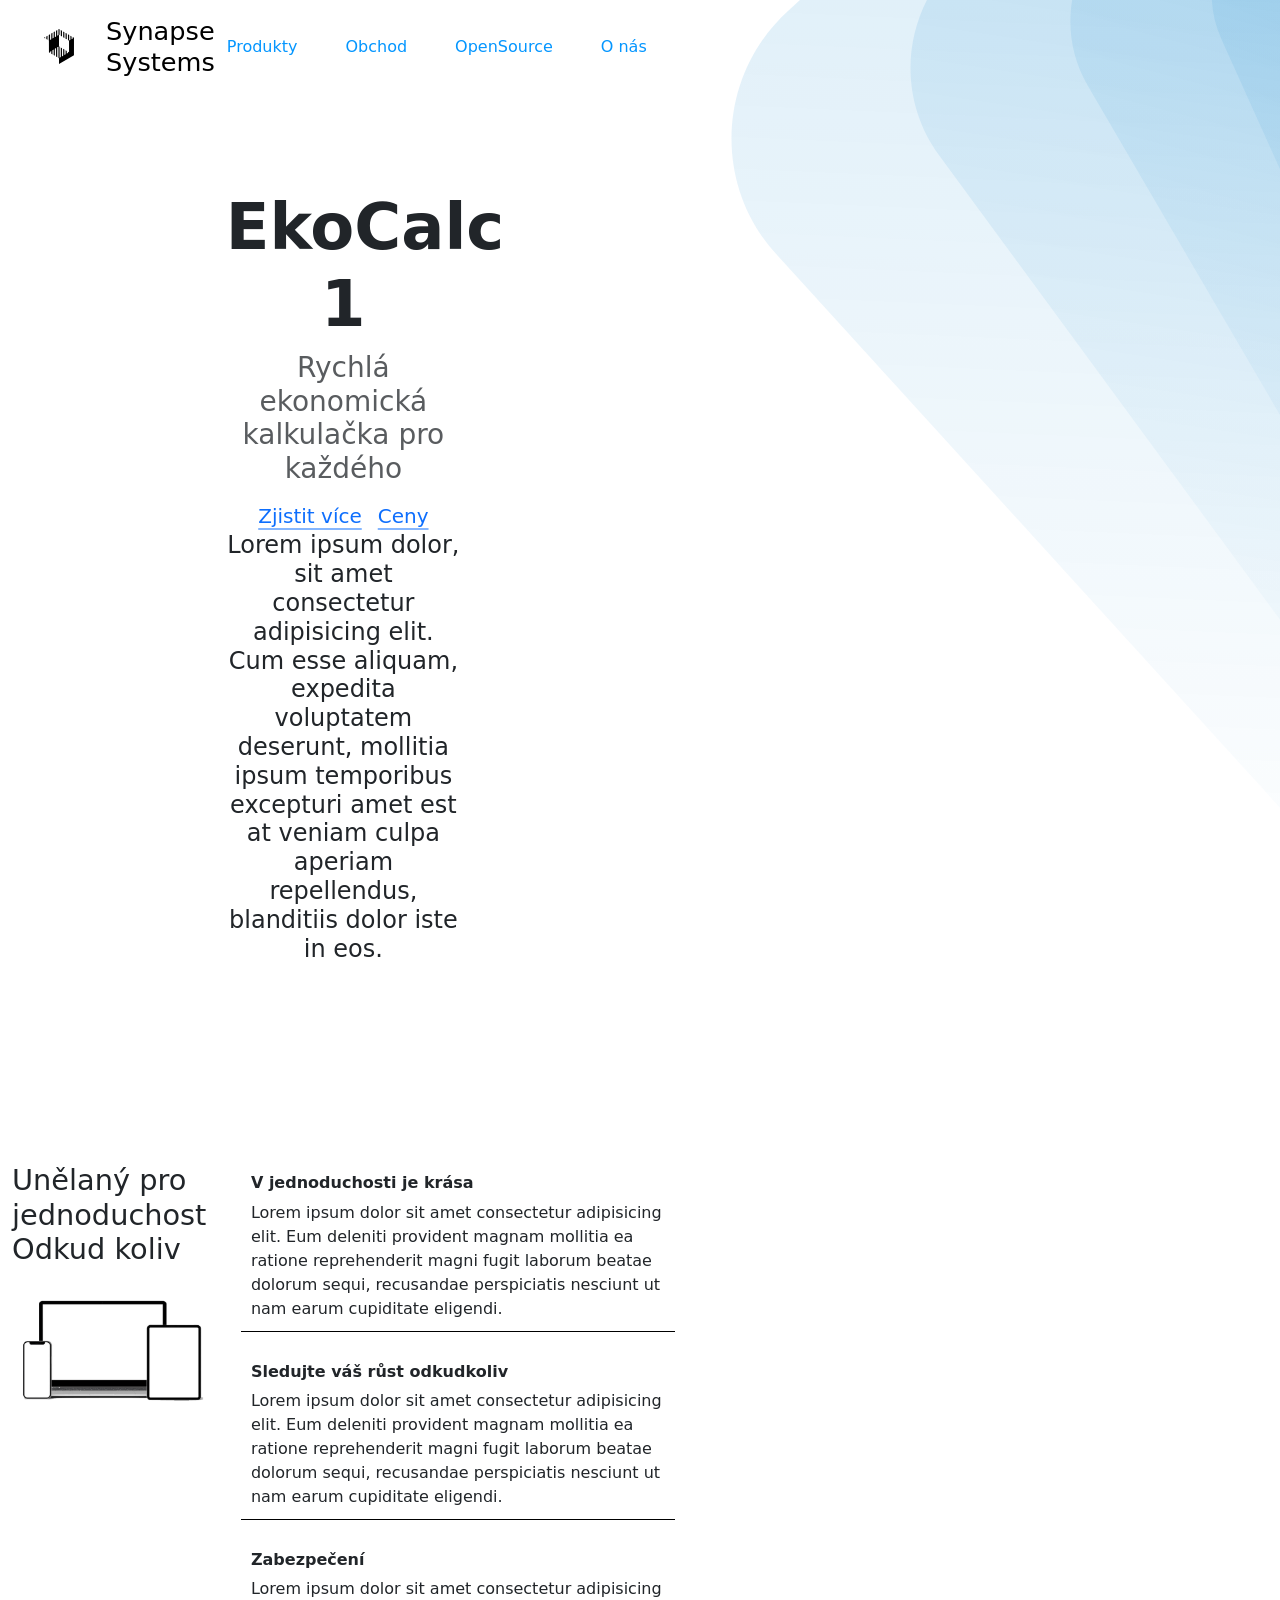
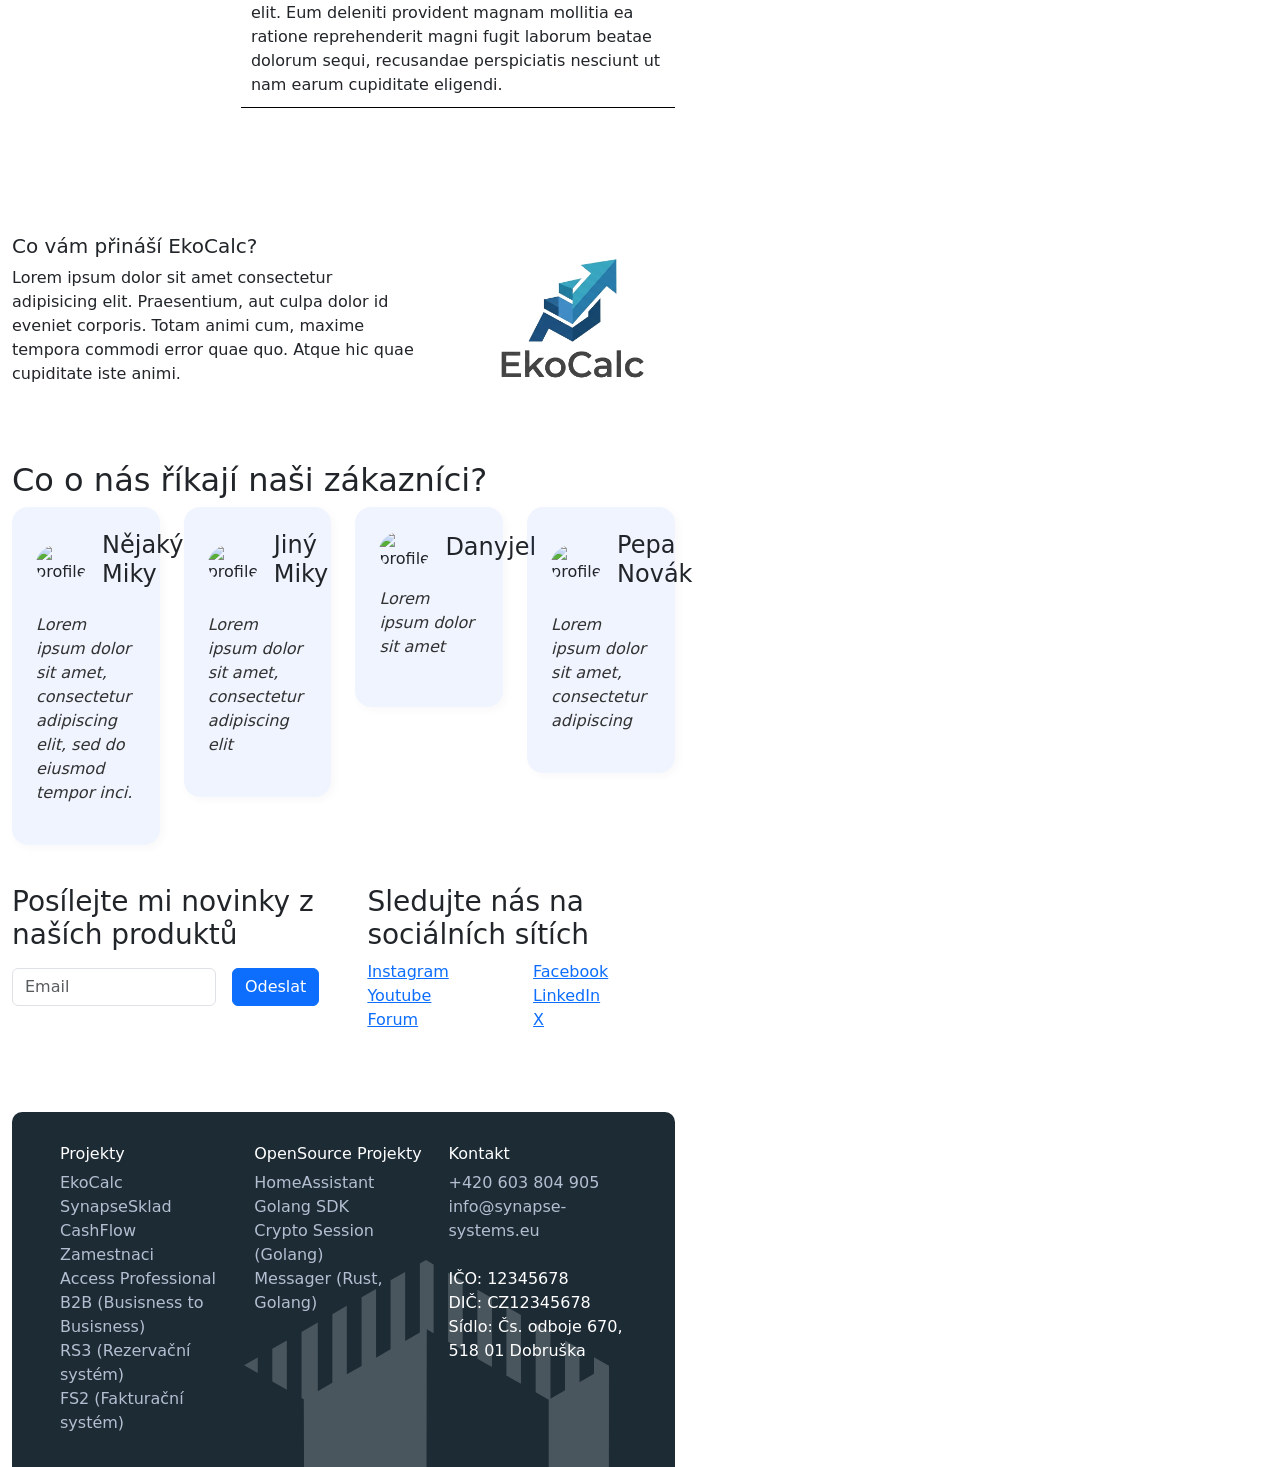
==== ekocalc.html @ 9cc70a97 "background" ====
<!DOCTYPE html>
<html lang="zxx">

<head>
    <meta charset="utf-8">
    <meta name="viewport" content="width=device-width, initial-scale=1">
    <link rel="stylesheet" href="/assets/styles/root.css">
    <link rel="stylesheet" href="/assets/styles/main.css">
    <link rel="stylesheet" href="/assets/styles/product.css">
    <title>Synapse | EkoCalc</title>
    <link href="https://cdn.jsdelivr.net/npm/bootstrap@5.3.8/dist/css/bootstrap.min.css" rel="stylesheet"
        integrity="sha384-sRIl4kxILFvY47J16cr9ZwB07vP4J8+LH7qKQnuqkuIAvNWLzeN8tE5YBujZqJLB" crossorigin="anonymous">
</head>

<body class="d-flex w-100 overflow-x-hidden">

    <div class="container">

        <header class="mb-auto">
            <nav class="justify-content-between gap-0 position-relative">
                <a class="d-flex align-items-center gap-3 text-decoration-none text-black" href="/index.html">
                    <img src="assets/vector/ss.svg" width="30" alt="LOGO" loading="eager" />
                    <h1 class="d-lg-block d-none">Synapse Systems</h1>
                </a>
                <div class="d-flex gap-md-4 links">
                    <div class="dropdown dropdown-mega">
                        <button type="button" class="btn btn-link" data-bs-toggle="dropdown" aria-expanded="false"
                            data-bs-auto-close="outside">
                            Produkty
                        </button>

                        <div class="dropdown-menu">

                            <div class="row row-cols-1 row-cols-md-3 m-0">
                                <div class="col-md-4 col row row-cols-1 p-0 m-0">
                                    <div style="
                                            filter: hue-rotate(310deg);
                                            background-image: url('assets/vector/header.svg');"
                                        class="l-product d-flex justify-content-center col m-0">
                                        <h4 class="h4">Synapse Server</h4>
                                        <i class="bi bi-arrow-right-circle fs-5"></i>
                                    </div>
                                    <div style="
                                            background-image: url('assets/images/bg_header_desktop.webp');"
                                        class="l-product bg-black d-flex justify-content-center col m-0">
                                        <h4 class="h4 text-white">Synapse PRO Server</h4>
                                        <i class="bi bi-arrow-right-circle fs-5 text-white"></i>
                                    </div>
                                </div>

                                <div class="col-md-8 col row-cols-1 row-cols-sm-3 gy-sm-0 gy-4 p-4 me-auto ms-auto row">
                                    <div>
                                        <h5 class="h5">Software</h5>
                                        <ul class="list-group list-group-numbered prod-list">
                                            <li><a href="ekocalc.html">EkoCalc</a></li>
                                            <li>SynapseSklad</li>
                                            <li>CashFlow</li>
                                            <li>Zamestnaci</li>
                                            <li>Access Professional</li>
                                            <li>B2B (Busisness to Busisness)</li>
                                            <li>RS3 (Rezervační systém)</li>
                                            <li>FS2 (Fakturační systém)</li>
                                            <li>HomeAssistant Golang SDK</li>
                                        </ul>
                                    </div>
                                    <div>
                                        <h5 class="h5">Hardware</h5>
                                        <ul class="list-group list-group-numbered prod-list">
                                            <li>Synapse Point Pro</li>
                                            <li>Synapse Point 1</li>
                                            <li>Synapse Point Lite</li>
                                            <li>Synapse NFC Reader</li>
                                            <li>Synapse QR Reader</li>
                                        </ul>
                                    </div>
                                    <div>
                                        <h5 class="h5">Předplatné</h5>
                                        <ul class="list-group list-group-numbered prod-list">
                                            <li>Synapse Full Package</li>
                                            <li>Synapse Money Package</li>
                                            <li>Synapse Small Business Package</li>
                                            <li>Synapse Hotel Package</li>
                                        </ul>
                                    </div>
                                </div>
                            </div>

                        </div>
                    </div>
                    <div class="dropdown">
                        <button type="button" class="btn btn-link" data-bs-toggle="dropdown" aria-expanded="false"
                            data-bs-auto-close="outside">Obchod</button>
                    </div>
                    <div class="dropdown">
                        <button type="button" class="btn btn-link" data-bs-toggle="dropdown" aria-expanded="false"
                            data-bs-auto-close="outside">OpenSource</button>
                    </div>
                    <div class="dropdown">
                        <button type="button" class="btn btn-link" data-bs-toggle="dropdown" aria-expanded="false"
                            data-bs-auto-close="outside">O&nbsp;nás</button>
                    </div>
                </div>
            </nav>
        </header>

        <main>
            <div class="position-relative overflow-hidden text-center">
                <div class="col-md-6 p-lg-5 mx-auto my-5">
                    <h1 class="display-3 fw-bold">EkoCalc 1</h1>
                    <h3 class="fw-normal text-muted mb-3">
                        Rychlá ekonomická kalkulačka pro každého
                    </h3>
                    <div class="d-flex gap-3 justify-content-center lead fw-normal">
                        <a class="icon-link" href="#">
                            Zjistit více
                        </a>
                        <a class="icon-link" href="#">
                            Ceny
                        </a>
                    </div>
                    <div>
                        <h4>
                            Lorem ipsum dolor, sit amet consectetur adipisicing elit. Cum esse aliquam, expedita
                            voluptatem
                            deserunt, mollitia ipsum temporibus excepturi amet est at veniam culpa aperiam repellendus,
                            blanditiis dolor iste in eos.
                        </h4>
                    </div>
                </div>
                <div class="product-device shadow-sm d-none d-md-block"></div>
                <div class="product-device product-device-2 shadow-sm d-none d-md-block"></div>
            </div>
            <div class=" img_1">
                <img src="/assets/images/illustration-gallery-icon_53876-27002.avif" alt="" width="1000" loading="lazy">
            </div>
            <div class="img_2">
                <img src="/assets/images/illustration-gallery-icon_53876-27002.avif" alt="" loading="lazy">
            </div>
        </main>

        <section class="py-5">
            <div class="row">
                <div class="col-md-4 col">
                    <h2 style="font-size: 1.8rem; font-weight: 00;">
                        Unělaný pro jednoduchost<br>
                        <span class="color-muted fw-normal">Odkud koliv</span>
                    </h2>
                    <div class="device-img">
                        <img src="/assets/images/mockup.png" alt="" class="w-100">
                    </div>
                </div>
                <div class="col-md-8 col">
                    <div class="value-item">
                        <h6 class="fw-semibold">V jednoduchosti je krása</h6>
                        <p class="color-muted mb-0">Lorem ipsum dolor sit amet consectetur adipisicing elit. Eum
                            deleniti provident magnam mollitia ea ratione reprehenderit magni fugit laborum
                            beatae
                            dolorum sequi, recusandae perspiciatis nesciunt ut nam earum cupiditate eligendi.
                        </p>
                    </div>
                    <div class="value-item">
                        <h6 class="fw-semibold">Sledujte váš růst odkudkoliv</h6>
                        <p class="color-muted mb-0">Lorem ipsum dolor sit amet consectetur adipisicing elit. Eum
                            deleniti provident magnam mollitia ea ratione reprehenderit magni fugit laborum
                            beatae
                            dolorum sequi, recusandae perspiciatis nesciunt ut nam earum cupiditate eligendi.
                        </p>
                    </div>
                    <div class="value-item">
                        <h6 class="fw-semibold">Zabezpečení</h6>
                        <p class="color-muted mb-0">Lorem ipsum dolor sit amet consectetur adipisicing elit. Eum
                            deleniti provident magnam mollitia ea ratione reprehenderit magni fugit laborum
                            beatae
                            dolorum sequi, recusandae perspiciatis nesciunt ut nam earum cupiditate eligendi.
                        </p>
                    </div>
                </div>
            </div>
        </section>

        <section class="why-calc col-md-2 w-100">
            <div class="benefits row gap-4">
                <div class="d-flex flex-column col justify-content-center">
                    <h5>Co vám přináší EkoCalc?</h5>
                    <p>Lorem ipsum dolor sit amet consectetur adipisicing elit. Praesentium, aut culpa dolor id eveniet
                        corporis. Totam animi cum, maxime tempora commodi error quae quo. Atque hic quae cupiditate iste
                        animi.</p>

                </div>
                <div class="col-4">
                    <img src="assets/images/IMG_6493.png" class="w-100">
                </div>
            </div>
        </section>

        <section>

            <h2>Co o nás říkají naši zákazníci?</h2>

            <div class="row row-cols-1 row-cols-sm-2 row-cols-lg-4 gy-3">
                <div class="col">
                    <div class="recenze">
                        <div class="d-flex gap-3 align-items-center pb-3">
                            <img src="https://plus.college.indiana.edu/images/profiles/profiles-768x768/assistant.jpg"
                                class="recenze-profile" alt="profile" loading="lazy" />
                            <h4>Nějaký Miky</h4>
                        </div>
                        <p>Lorem ipsum dolor sit amet, consectetur adipiscing elit, sed do eiusmod tempor inci.</p>
                    </div>
                </div>
                <div class="col">
                    <div class="recenze">
                        <div class="d-flex gap-3 align-items-center pb-3">
                            <img src="https://www.jetbrains.com/idea/img/testimonial-photos/Josh_Long.jpg"
                                class="recenze-profile" alt="profile" loading="lazy" />
                            <h4>Jiný Miky</h4>
                        </div>
                        <p>Lorem ipsum dolor sit amet, consectetur adipiscing elit</p>
                    </div>
                </div>
                <div class="col">
                    <div class="recenze">
                        <div class="d-flex gap-3 align-items-center pb-3">
                            <img src="https://www.jetbrains.com/idea/img/testimonial-photos/Hemant_Gaur.png"
                                class="recenze-profile" alt="profile" loading="lazy" />
                            <h4>Danyjel</h4>
                        </div>
                        <p>Lorem ipsum dolor sit amet</p>
                    </div>
                </div>
                <div class="col">
                    <div class="recenze">
                        <div class="d-flex gap-3 align-items-center pb-3">
                            <img src="https://brianondrako.com/wp-content/uploads/2022/11/Rob-Lawless-web_headshot_template.jpg"
                                class="recenze-profile" alt="profile" loading="lazy" />
                            <h4>Pepa Novák</h4>
                        </div>
                        <p>Lorem ipsum dolor sit amet, consectetur adipiscing</p>
                    </div>
                </div>
            </div>

        </section>

        <section class="row row-cols-1 row-cols-md-2 g-5">

            <div class="col">
                <h3>Posílejte mi novinky z naších produktů</h3>
                <div class="d-flex mt-3">
                    <label for="email" class="form-label"></label>
                    <input type="email" class="form-control me-3" id="email" placeholder="Email">
                    <button type="submit" class="btn btn-primary">Odeslat</button>
                </div>
            </div>
            <div class="col">
                <h3>Sledujte nás na sociálních sítích</h3>
                <div class="row row-cols-2">
                    <a class="socialni-sit">
                        <i class="bi bi-instagram"></i>
                        Instagram
                    </a>
                    <a class="socialni-sit">
                        <i class="bi bi-facebook"></i>
                        Facebook
                    </a>
                    <a class="socialni-sit">
                        <i class="bi bi-youtube"></i>
                        Youtube
                    </a>
                    <a class="socialni-sit">
                        <i class="bi bi-linkedin"></i>
                        LinkedIn
                    </a>
                    <a class="socialni-sit">
                        <i class="bi bi-chat"></i>
                        Forum
                    </a>
                    <a class="socialni-sit">
                        <i class="bi bi-twitter-x"></i>
                        X
                    </a>
                </div>
            </div>

        </section>

        <footer class="px-md-5 flex-column flex-md-row gap-3">

            <div class="odkazy-block">
                <h4>Projekty</h4>
                <a href="/ekocalc.html">EkoCalc</a>
                <a href="/ekocalc.html">SynapseSklad</a>
                <a href="/ekocalc.html">CashFlow</a>
                <a href="/ekocalc.html">Zamestnaci</a>
                <a href="/ekocalc.html">Access Professional</a>
                <a href="/ekocalc.html">B2B (Busisness to Busisness)</a>
                <a href="/ekocalc.html">RS3 (Rezervační systém)</a>
                <a href="/ekocalc.html">FS2 (Fakturační systém)</a>
            </div>
            <div class="odkazy-block">
                <h4>OpenSource Projekty</h4>
                <a href="https://github.com/notonecz/hass-golang-api">HomeAssistant Golang SDK</a>
                <a href="https://github.com/notonecz/hass-golang-api">Crypto Session (Golang)</a>
                <a href="https://github.com/notonecz/hass-golang-api">Messager (Rust, Golang)</a>
            </div>
            <div class="odkazy-block">
                <h4>Kontakt</h4>
                <a href="tel:+420603804905">+420 603 804 905</a>
                <a href="mailto:info@synapse-systems.eu">info@synapse-systems.eu</a>
                <br>
                <span style="font-weight: lighter">
                    IČO: 12345678<br>
                    DIČ: CZ12345678<br>
                    Sídlo: Čs. odboje 670, 518 01 Dobruška
                </span>
            </div>

            <img class="bgmask" src="assets/vector/ss-light.svg" width="30" alt="mask" loading="eager" />

        </footer>
    </div>

    <div class="overflow-hidden header-image-box">
        <img src="assets/vector/header.svg" class="header-image" alt="bg" loading="eager">
    </div>



    <script src="https://cdn.jsdelivr.net/npm/bootstrap@5.3.8/dist/js/bootstrap.bundle.min.js"
        integrity="sha384-FKyoEForCGlyvwx9Hj09JcYn3nv7wiPVlz7YYwJrWVcXK/BmnVDxM+D2scQbITxI"
        crossorigin="anonymous"></script>
</body>

</html>
---- assets/styles/root.css ----
:root {
    --primary: #0496FF;
    --secondary: #FF8811;
    --accent: #00487C;
    --background: #ffffff;
    --accent-background: #dae9f1;
    --accent-dark-background: #1d2b35;
    --secondary-dark: #b35d0d;
    --padding: 1rem;
    --transition: 200ms;
}
---- assets/styles/main.css ----
html,
body {
    margin: 0;
    background-color: var(--background) !important;
}

nav {
    display: flex;
    padding: var(--padding);
    background-color: var(--background);
    border-radius: 0 0 10px 10px;
    gap: 2rem;

    img {
        margin: 0 1rem;
    }

    h1 {
        font-size: 1.6rem;
        margin: 0;
    }

    .links {
        button {
            background: none;
            border: none;
            text-decoration: none;
            color: var(--primary);
            transition: 0.2s;

            &:hover {
                color: var(--accent);
            }
        }
    }
}

footer {
    overflow: hidden;
    position: relative;
    border-radius: 10px 10px 0 0;
    color: var(--background);
    background-color: var(--accent-dark-background);
    display: flex;
    flex-direction: row;
    flex-wrap: wrap;
    padding: 2rem;

    .odkazy-block {
        position: relative;
        z-index: 20;
        text-align: left;
        display: flex;
        flex-direction: column;
        flex: 1;

        a {
            color: #b4bed1;
            font-weight: lighter;
            text-decoration: none;
            transition: var(--transition);

            &:hover {
                color: var(--secondary);
                text-decoration: underline;
            }
        }
    }

    h4 {
        font-size: 1rem;
    }
}

main {
    section {
        padding-bottom: 5rem;
    }
}

.bgmask {
    width: 55%;
    bottom: -60%;
    opacity: 0.2;
    right: 10%;
    position: absolute;
    z-index: 0;
}

.trusted-by {
    display: flex;
    gap: 4rem;
    animation: roll-trust 35s linear infinite;
    white-space: nowrap;
}

@keyframes roll-trust {
    from {
        transform: translateX(0);
    }

    to {
        transform: translateX(-2310px);
    }
}

.trusted-by-block {
    overflow: hidden;
    position: absolute;
    z-index: 100;
    left: 0;
    width: 100dvw;
    mask-image: linear-gradient(90deg, transparent, black 15%, black 85%, transparent);
}

.menu {
    height: 300px;
    background-color: var(--background);
}

.dropdown-mega {
    position: static !important;
}

.dropdown-mega .dropdown-menu {
    overflow: hidden !important;
    animation: show 0.15s ease-in-out;
    box-shadow: 0 0 20px -10px rgba(0, 0, 0, 0.41);
    transform-origin: top center;
    padding: 0 !important;
    width: 100% !important;
    left: 0 !important;
    border-radius: 0.5rem !important;
    transform: translate(0, 75px) !important;
    border: 0;
}

.l-product {
    overflow: hidden;
    min-height: 170px;
    background-size: auto 180%;
    background-repeat: no-repeat;
    background-position: right top;
    cursor: pointer;
    flex-direction: column;
    padding-left: 3rem !important;
    transition: .2s ease-in-out;

    i {
        transition: opacity .1s ease-in-out;
        opacity: 0.6;
    }

    &:hover {
        background-size: auto 170%;
        background-position: right 10%;

        i {
            opacity: 1;
        }
    }
}

@keyframes show {
    from {
        opacity: 0;
    }

    to {
        opacity: 1;
    }
}

.prod-list {

    li,
    a {
        transition: ease 50ms;
        color: black;
        cursor: pointer;
        text-decoration: none;

        a {
            display: inherit;
        }
    }

    li:hover,
    a:hover {
        color: var(--primary);
    }
}

.dropdown {
    align-self: center;

    button {
        max-height: 36px;
    }
}

@media (max-width: 470px) {
    .links {
        overflow-x: scroll;
    }
}

.recenze {
    min-height: 200px;
    background-color: rgba(48, 106, 243, 0.07);
    display: flex;
    border-radius: 1rem;
    flex-direction: column;
    padding: 1.5rem;
    box-shadow: 3px 3px 10px rgba(0, 0, 0, 0.03);

    p {
        color: #323232;
        font-style: italic;
    }
}

.recenze-profile {
    border-radius: 50%;
    width: 50px;
}
---- assets/styles/product.css ----
.value-item {
    margin-bottom: 20px;
    padding: 10px;
    border-bottom: 1px solid black;

}

.benefits {}

.row {
    margin-bottom: 40px;

}

.header-image {
    position: relative;
    top: 0;
    left: 0;
    z-index: 0;
}
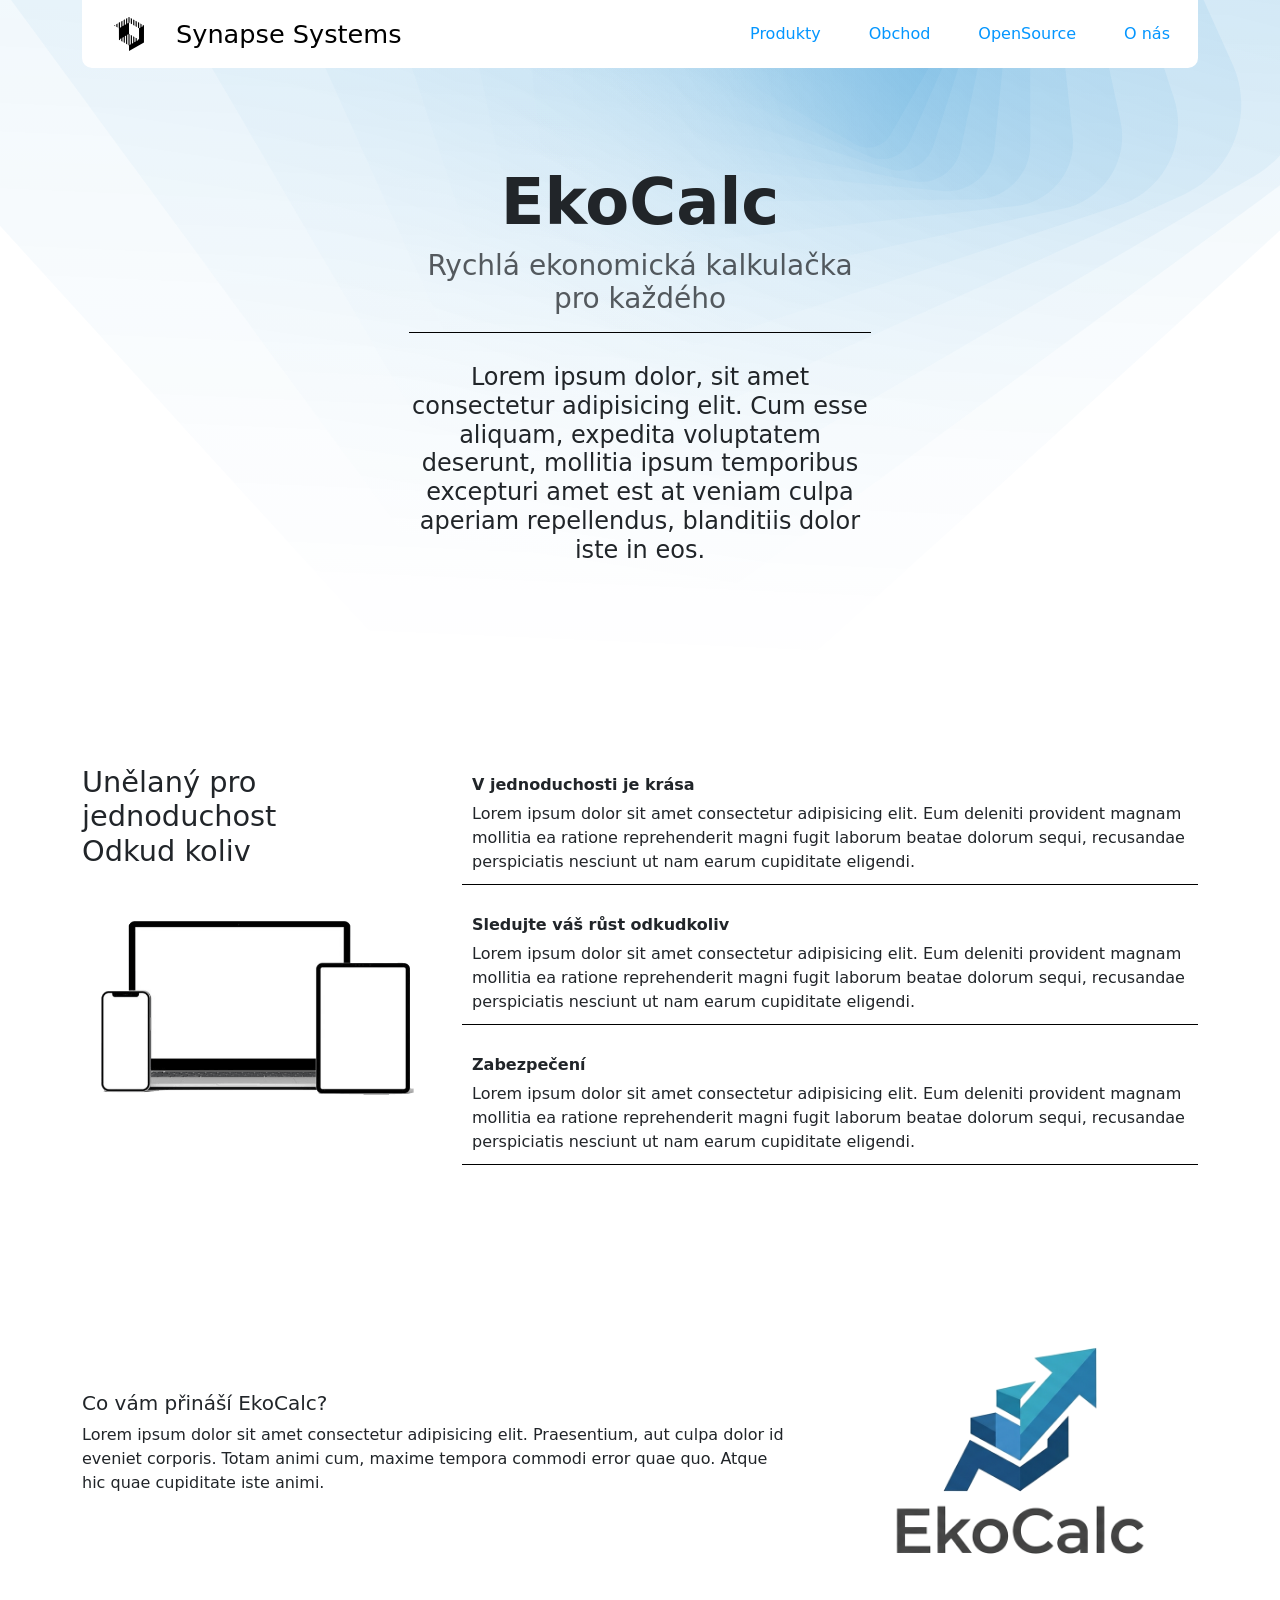
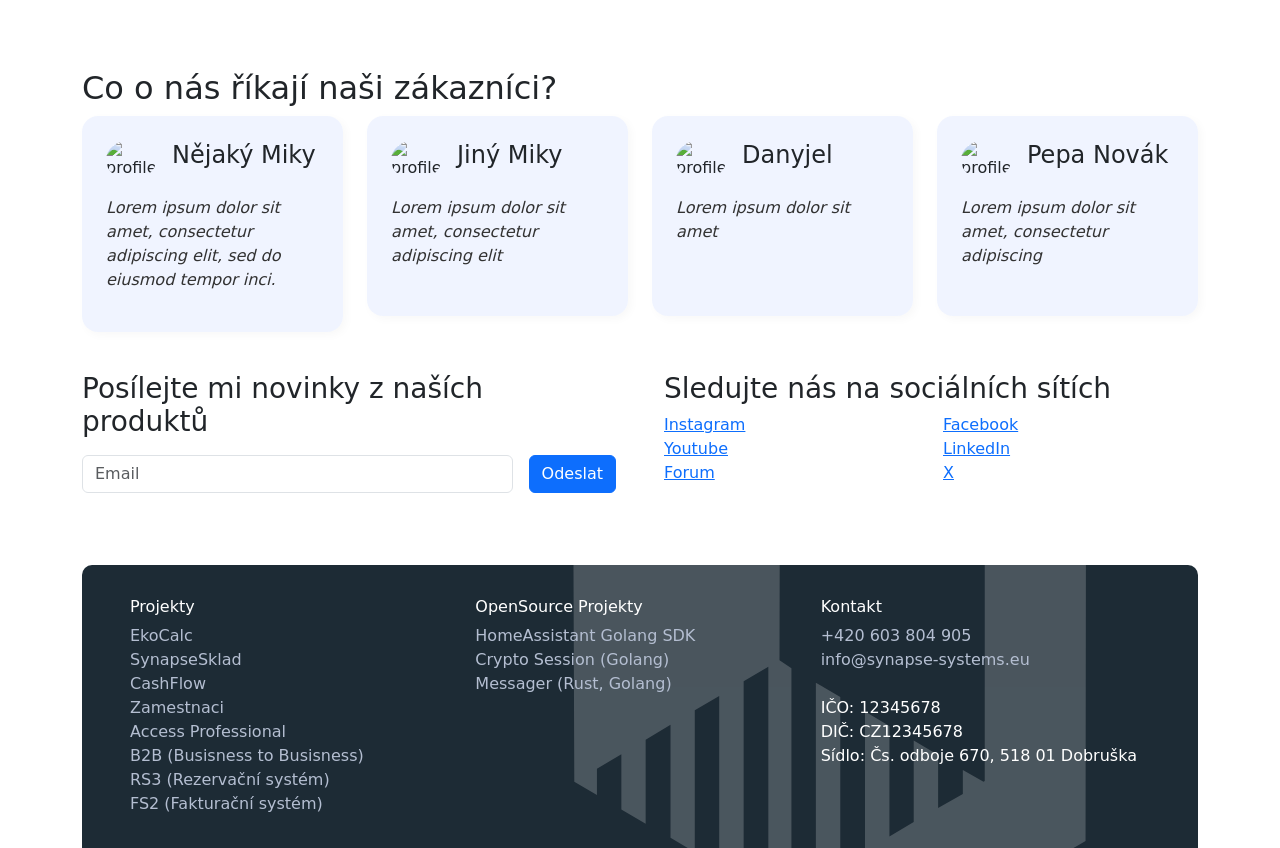
==== commit a1a7eb6c: "kosmeticke upravy" ====
--- a/ekocalc.html
+++ b/ekocalc.html
@@ -106,26 +106,22 @@
         <main>
             <div class="position-relative overflow-hidden text-center">
                 <div class="col-md-6 p-lg-5 mx-auto my-5">
-                    <h1 class="display-3 fw-bold">EkoCalc 1</h1>
-                    <h3 class="fw-normal text-muted mb-3">
-                        Rychlá ekonomická kalkulačka pro každého
-                    </h3>
+                    <h1 class="display-3 fw-bold">EkoCalc</h1>
+                        <div style="border-bottom: 1px solid black;">
+                        <h3 class="fw-normal text-muted mb-3">
+                            Rychlá ekonomická kalkulačka pro každého
+                        </h3>
+                        </div>
                     <div class="d-flex gap-3 justify-content-center lead fw-normal">
-                        <a class="icon-link" href="#">
-                            Zjistit více
-                        </a>
-                        <a class="icon-link" href="#">
-                            Ceny
-                        </a>
-                    </div>
-                    <div>
-                        <h4>
-                            Lorem ipsum dolor, sit amet consectetur adipisicing elit. Cum esse aliquam, expedita
-                            voluptatem
-                            deserunt, mollitia ipsum temporibus excepturi amet est at veniam culpa aperiam repellendus,
-                            blanditiis dolor iste in eos.
-                        </h4>
-                    </div>
+                    </div>
+                        <div>
+                            <h4 style="margin-top: 30px;">
+                                Lorem ipsum dolor, sit amet consectetur adipisicing elit. Cum esse aliquam, expedita
+                                voluptatem
+                                deserunt, mollitia ipsum temporibus excepturi amet est at veniam culpa aperiam repellendus,
+                                blanditiis dolor iste in eos.
+                            </h4>
+                        </div>
                 </div>
                 <div class="product-device shadow-sm d-none d-md-block"></div>
                 <div class="product-device product-device-2 shadow-sm d-none d-md-block"></div>
@@ -320,7 +316,7 @@
         </footer>
     </div>
 
-    <div class="overflow-hidden header-image-box">
+    <div class="header-image-box">
         <img src="assets/vector/header.svg" class="header-image" alt="bg" loading="eager">
     </div>
 
--- a/assets/styles/product.css
+++ b/assets/styles/product.css
@@ -12,9 +12,27 @@
 
 }
 
+.header-image-box {
+  position: fixed;
+  top: -200px;
+  left: 50%;
+  transform: translateX(-50%);
+  width: 100%;
+  max-width: 1200px;
+  z-index: 0;
+  pointer-events: none;
+  overflow: visible;
+}
+
+.container {
+  position: relative;
+  z-index: 2;
+}
+
 .header-image {
-    position: relative;
-    top: 0;
-    left: 0;
-    z-index: 0;
+  width: 150%;
+  margin-left: -25%;
+  height: auto;
+  display: block;
+  opacity: 0.6;
 }
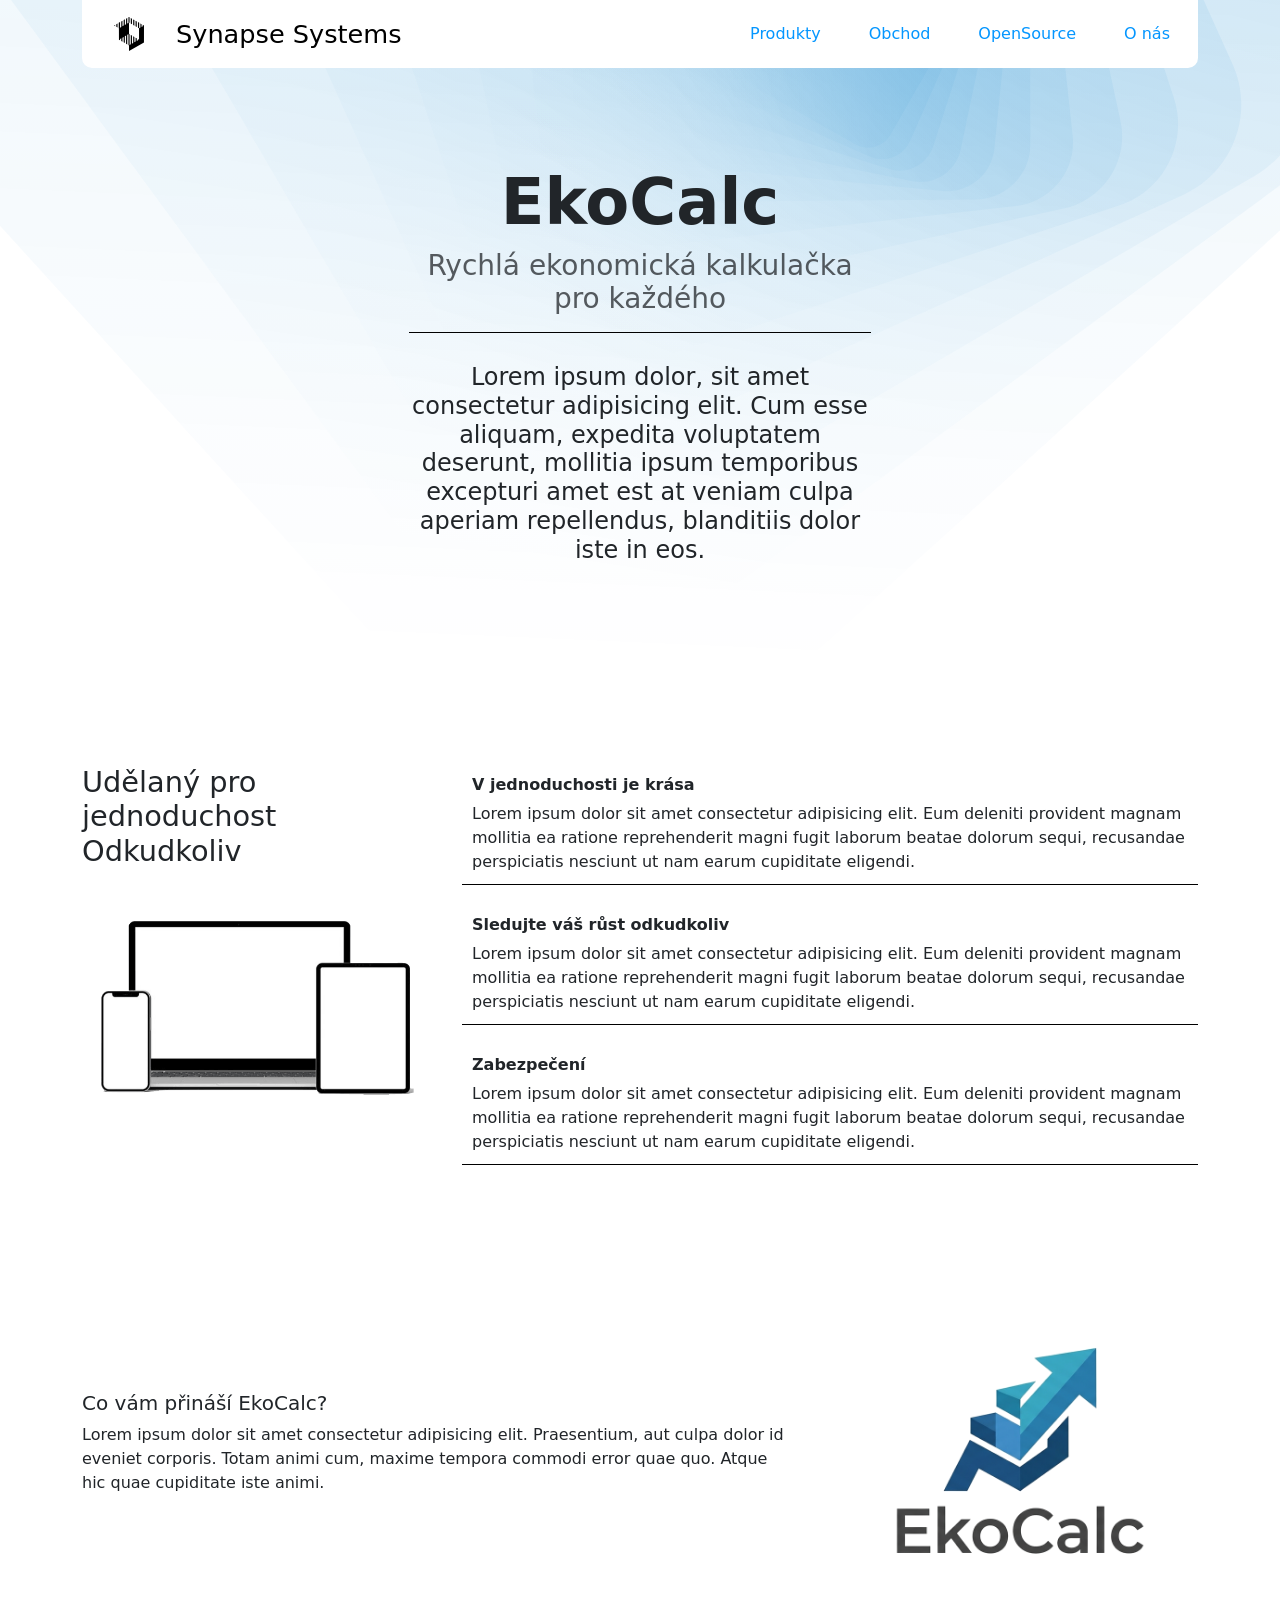
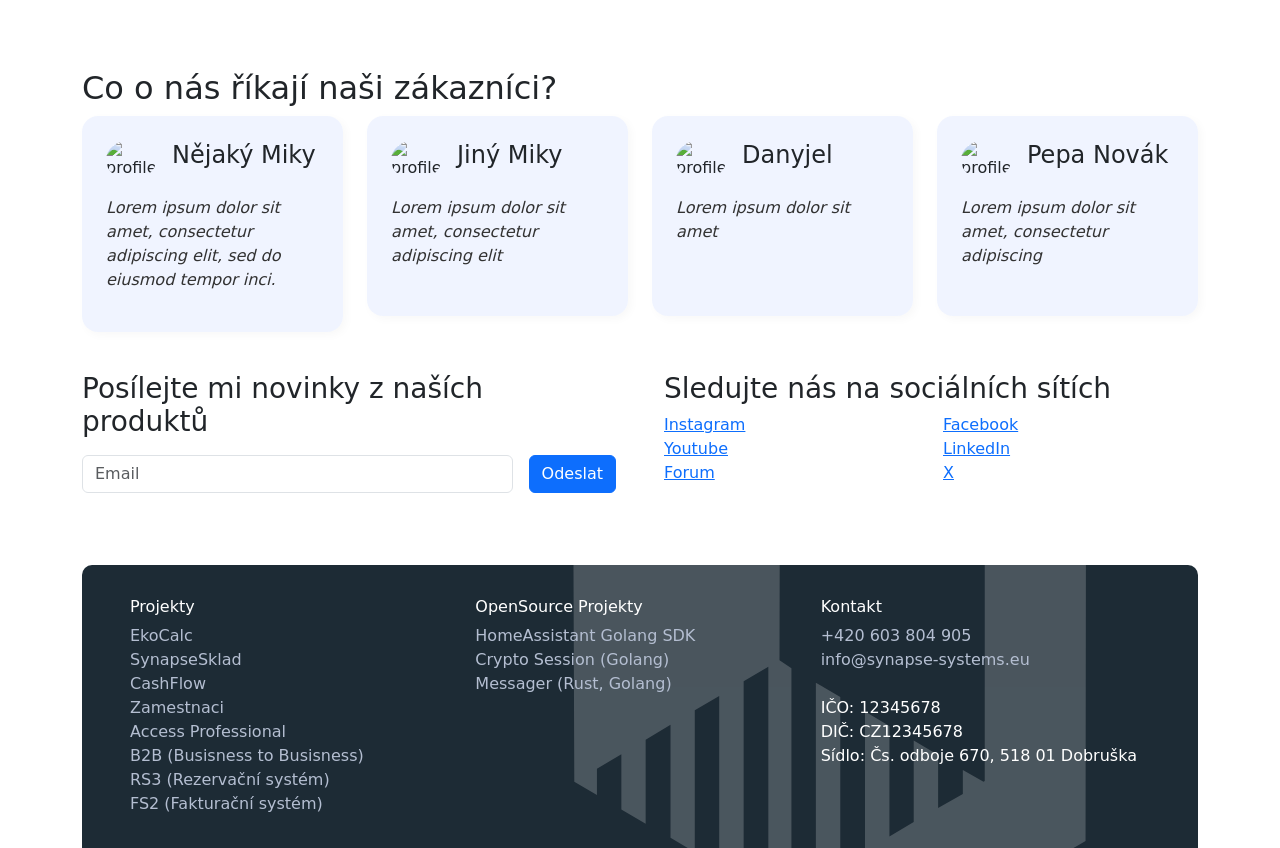
==== commit 998eeeb0: "oprava hrubek" ====
--- a/ekocalc.html
+++ b/ekocalc.html
@@ -138,8 +138,8 @@
             <div class="row">
                 <div class="col-md-4 col">
                     <h2 style="font-size: 1.8rem; font-weight: 00;">
-                        Unělaný pro jednoduchost<br>
-                        <span class="color-muted fw-normal">Odkud koliv</span>
+                        Udělaný pro jednoduchost<br>
+                        <span class="color-muted fw-normal">Odkudkoliv</span>
                     </h2>
                     <div class="device-img">
                         <img src="/assets/images/mockup.png" alt="" class="w-100">
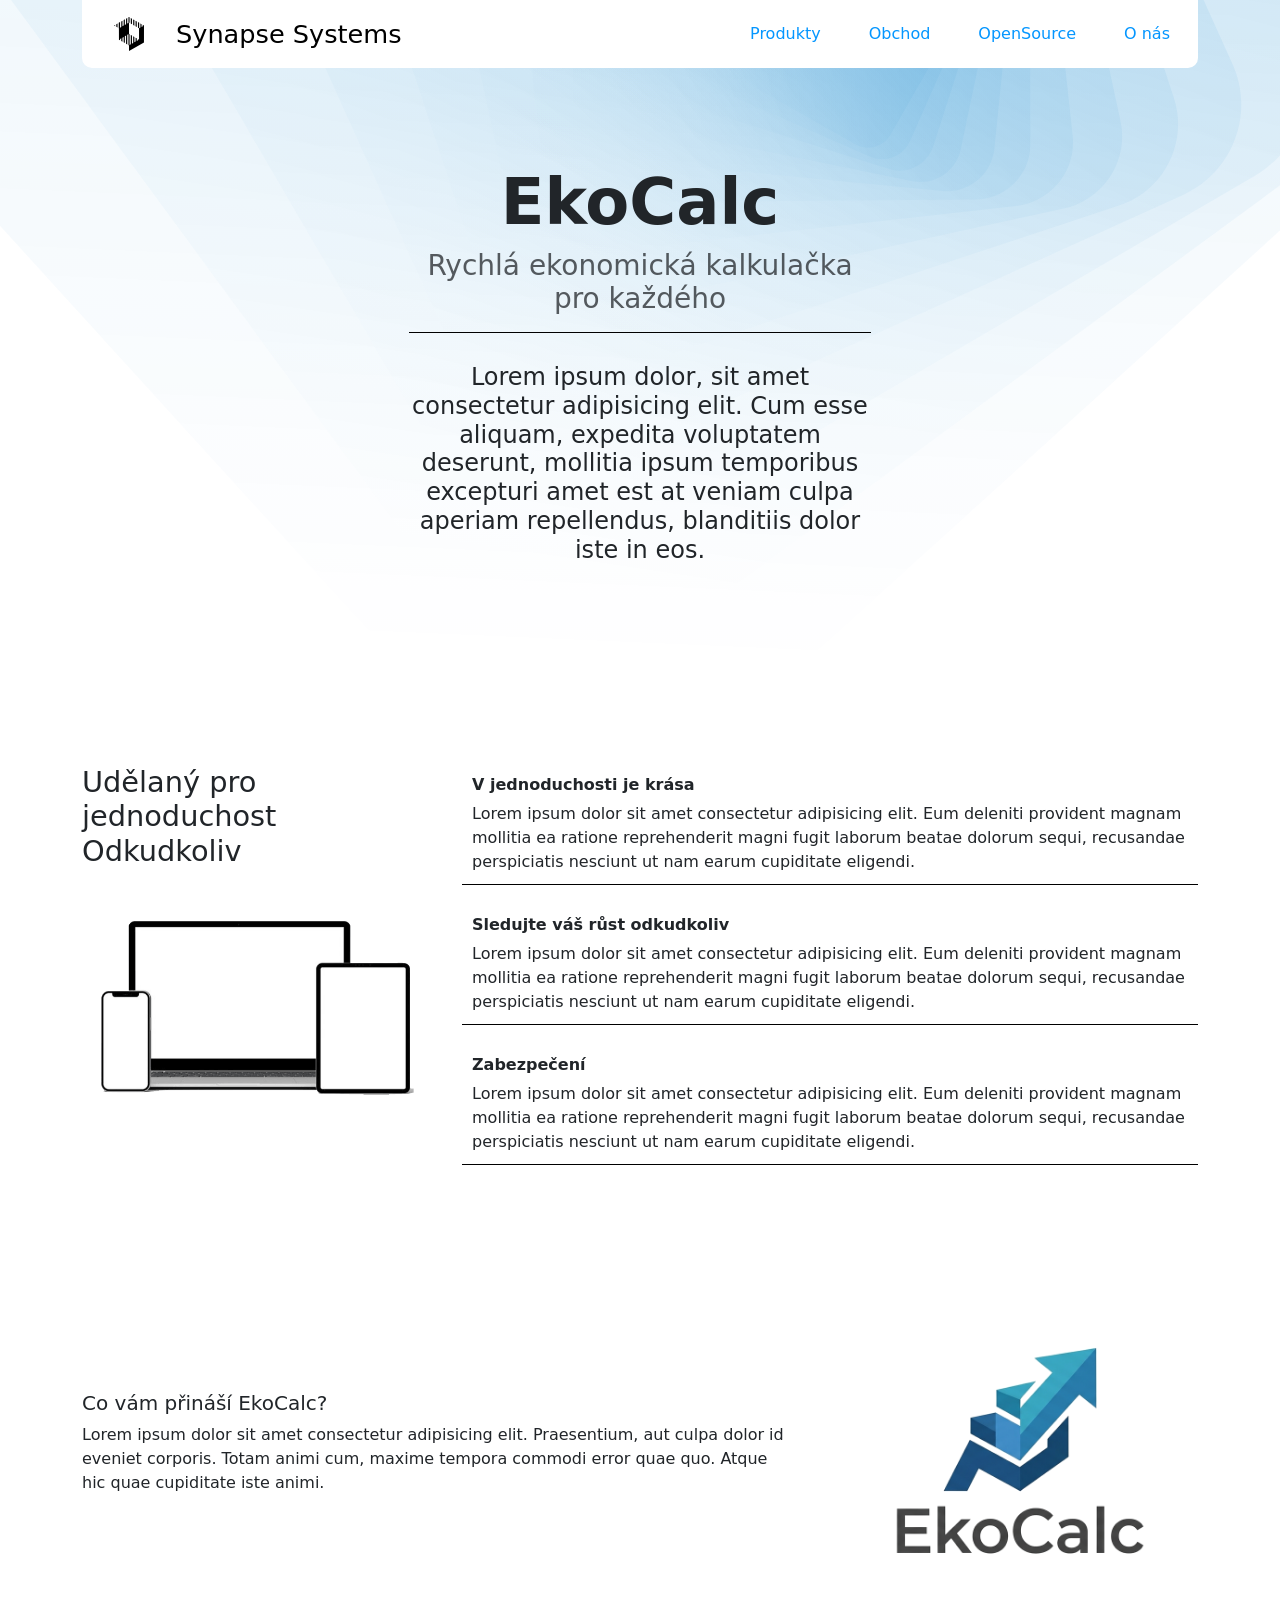
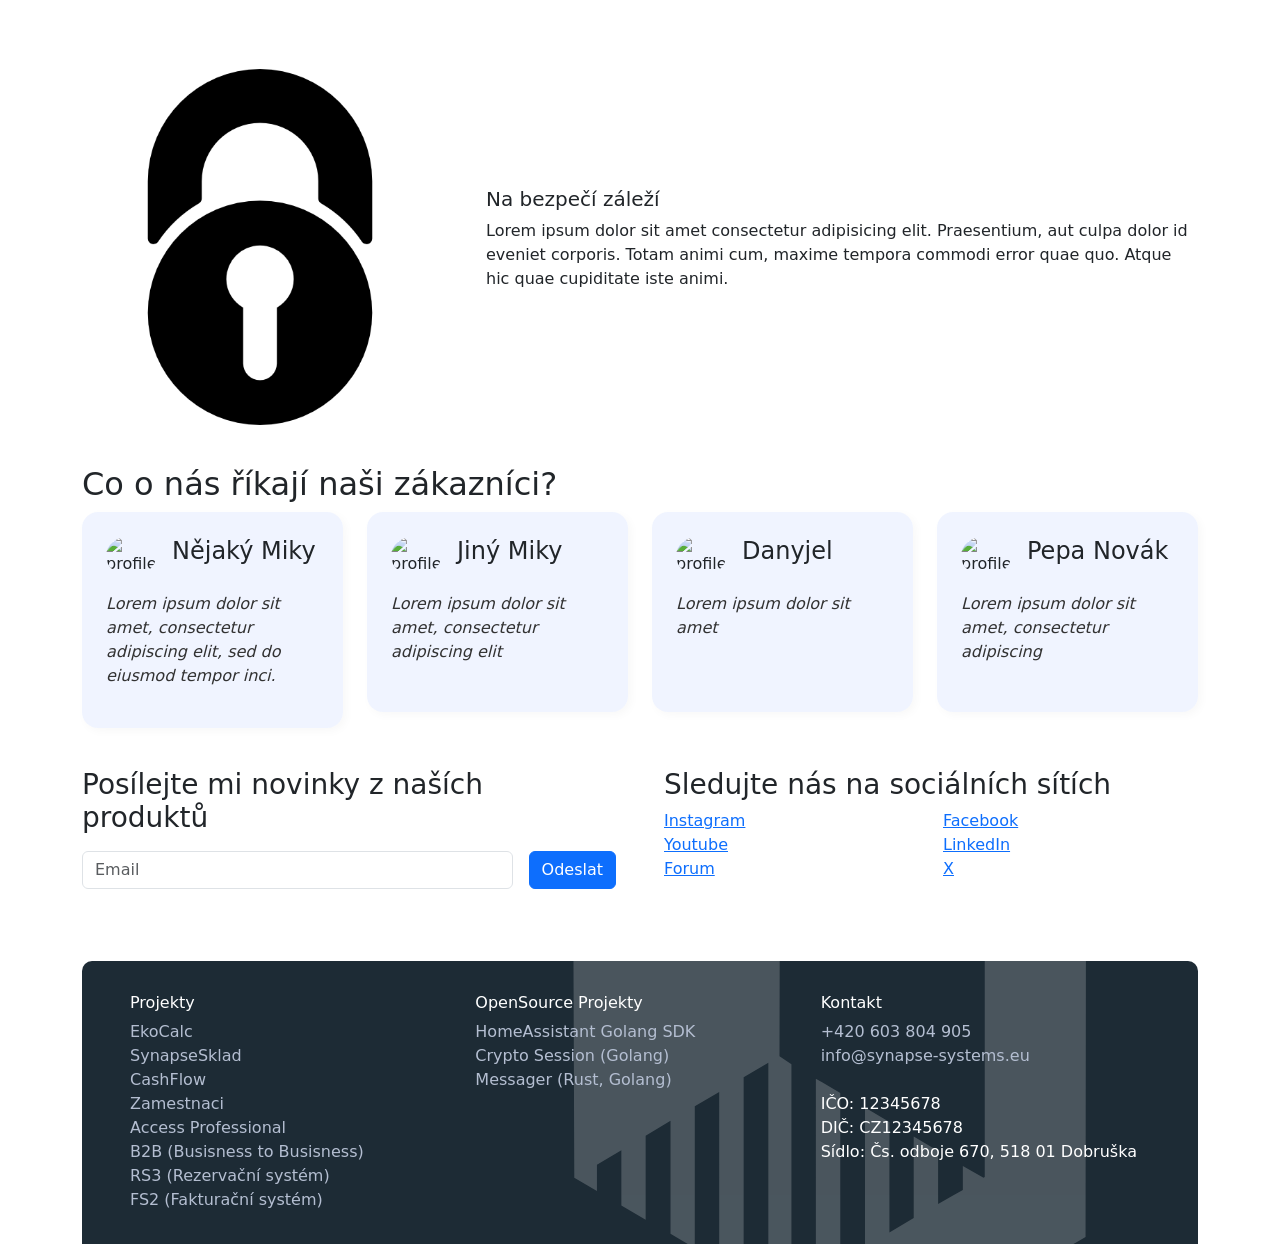
==== commit 23ac75a5: "add new section bezpečí" ====
--- a/ekocalc.html
+++ b/ekocalc.html
@@ -189,6 +189,21 @@
             </div>
         </section>
 
+        <section class="why-calc col-md-2 w-100">
+            <div class="benefits row gap-4">
+                <div class="col-4">
+                    <img src="assets/images/image copy 2.png" class="w-100">
+                 </div>
+                <div class="d-flex flex-column col justify-content-center">
+                    <h5>Na bezpečí záleží</h5>
+                    <p>Lorem ipsum dolor sit amet consectetur adipisicing elit. Praesentium, aut culpa dolor id eveniet
+                        corporis. Totam animi cum, maxime tempora commodi error quae quo. Atque hic quae cupiditate iste
+                        animi.</p>
+                 </div>
+            </div>
+        </section>
+
+        
         <section>
 
             <h2>Co o nás říkají naši zákazníci?</h2>
@@ -207,7 +222,7 @@
                 <div class="col">
                     <div class="recenze">
                         <div class="d-flex gap-3 align-items-center pb-3">
-                            <img src="https://www.jetbrains.com/idea/img/testimonial-photos/Josh_Long.jpg"
+                            <img src="assets/images/image.png"
                                 class="recenze-profile" alt="profile" loading="lazy" />
                             <h4>Jiný Miky</h4>
                         </div>
@@ -217,7 +232,7 @@
                 <div class="col">
                     <div class="recenze">
                         <div class="d-flex gap-3 align-items-center pb-3">
-                            <img src="https://www.jetbrains.com/idea/img/testimonial-photos/Hemant_Gaur.png"
+                            <img src="assets/images/image copy.png"
                                 class="recenze-profile" alt="profile" loading="lazy" />
                             <h4>Danyjel</h4>
                         </div>
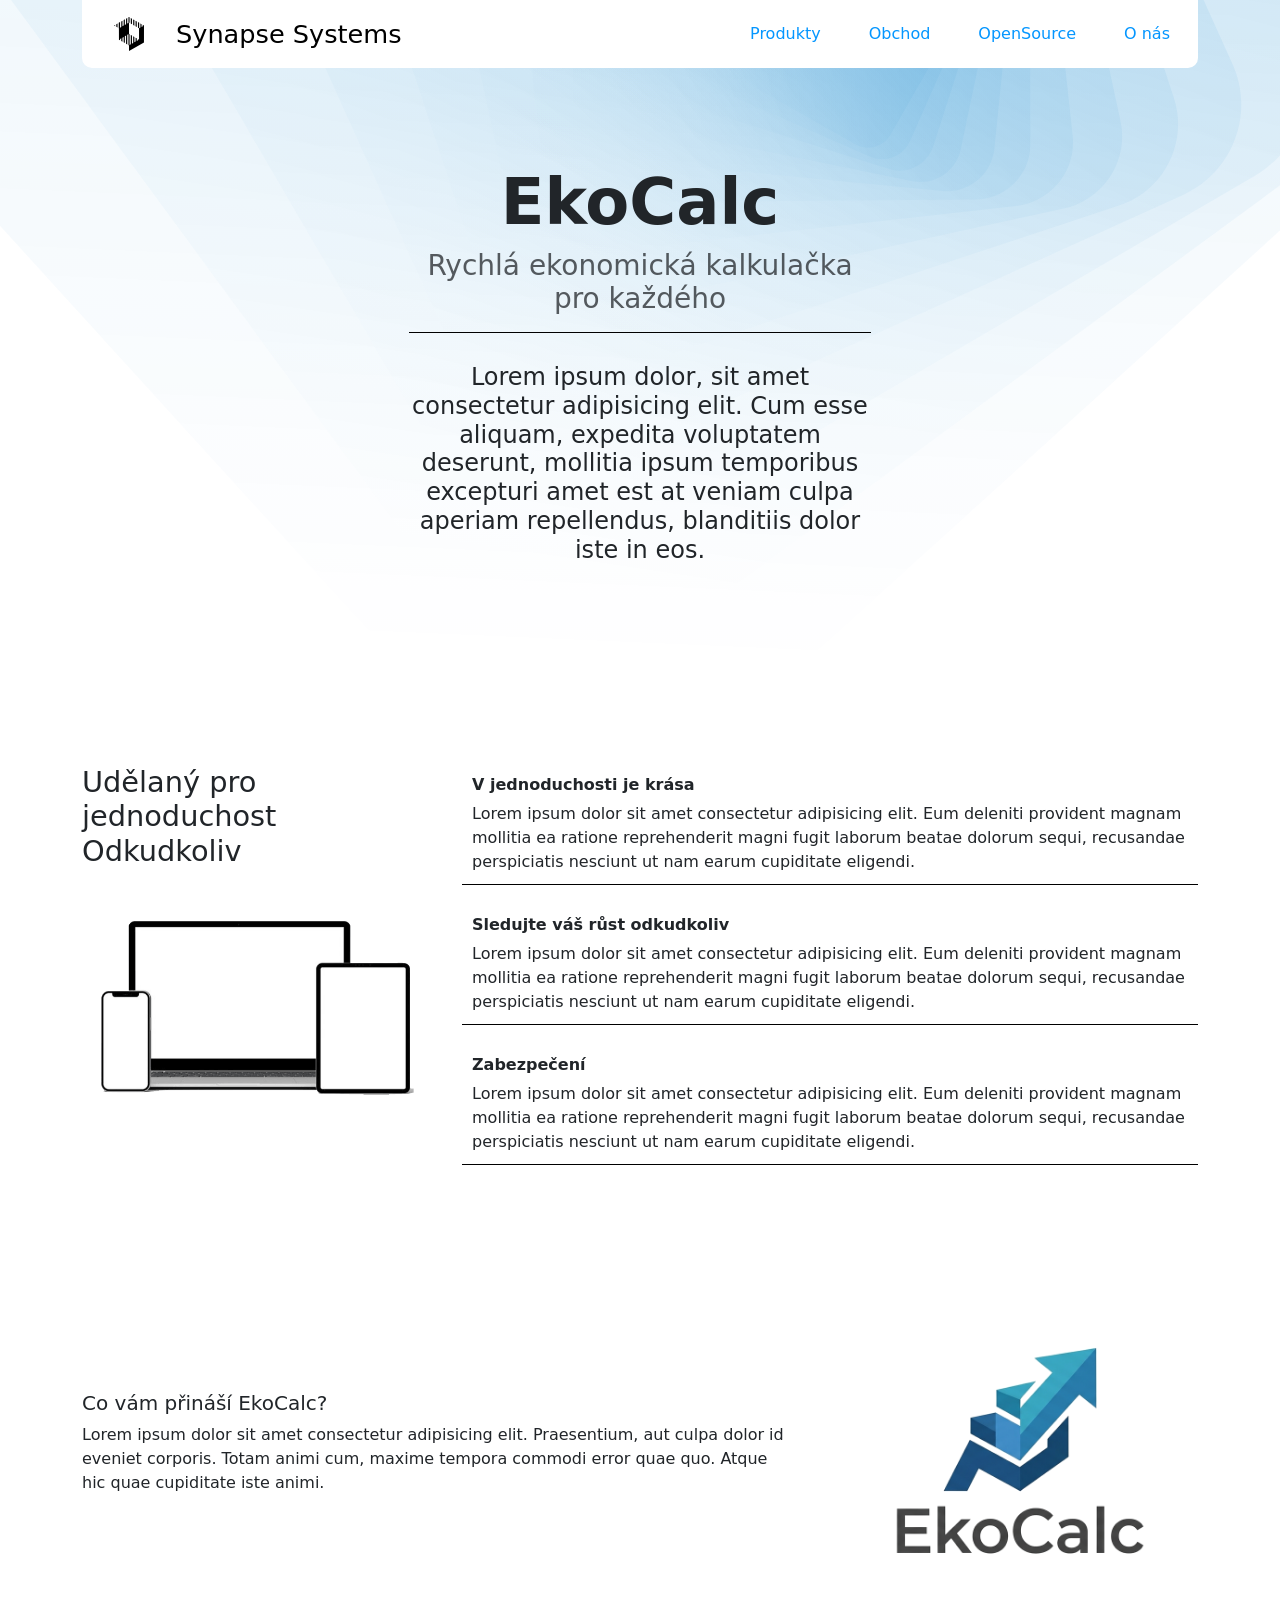
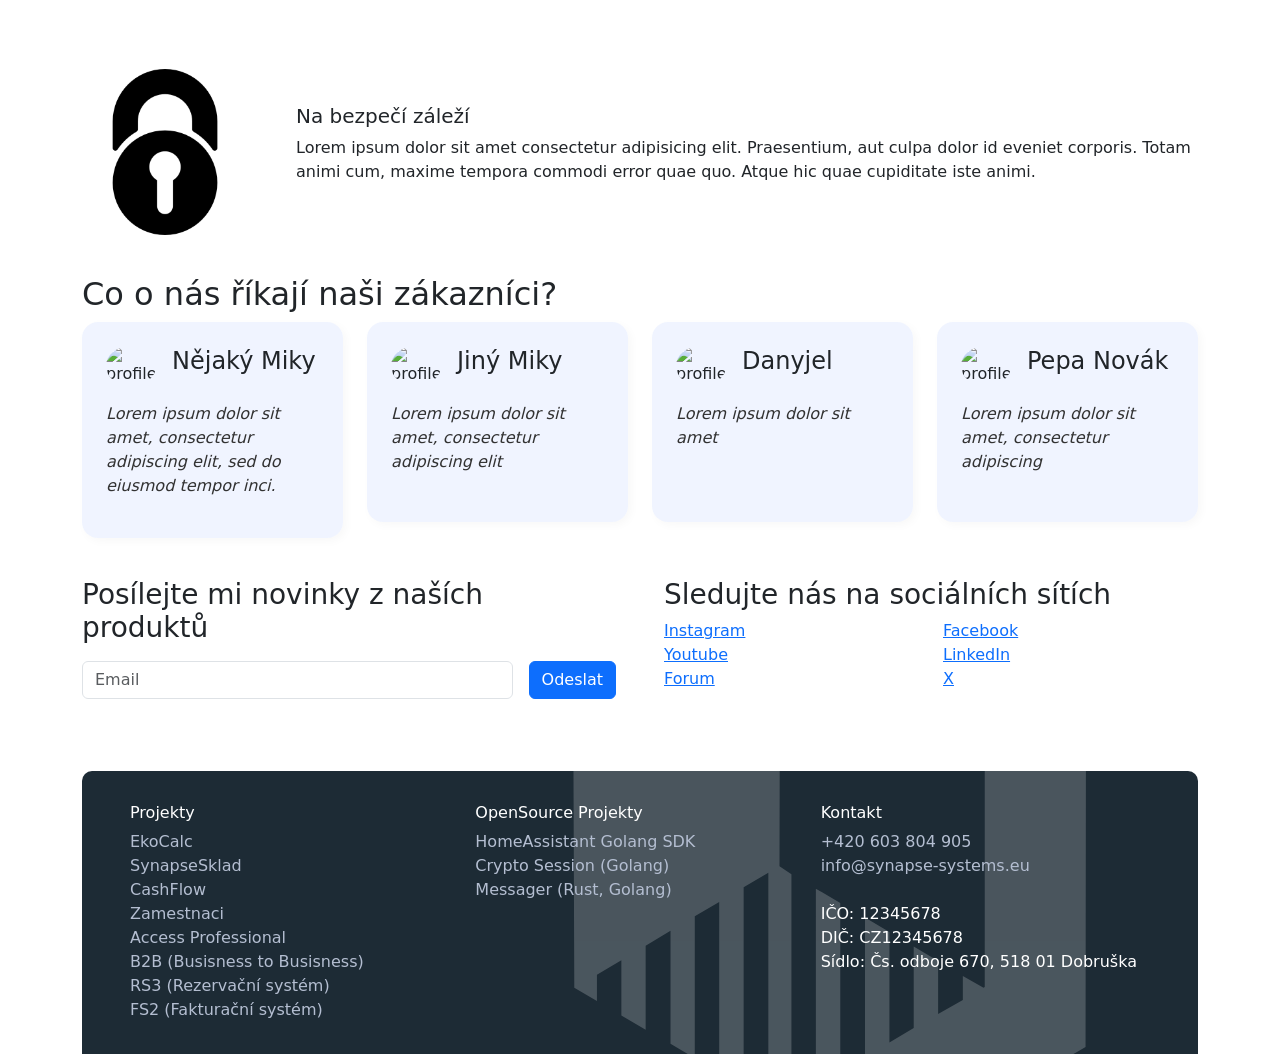
==== commit d04242df: "idk" ====
--- a/ekocalc.html
+++ b/ekocalc.html
@@ -191,7 +191,7 @@
 
         <section class="why-calc col-md-2 w-100">
             <div class="benefits row gap-4">
-                <div class="col-4">
+                <div class="col-2">
                     <img src="assets/images/image copy 2.png" class="w-100">
                  </div>
                 <div class="d-flex flex-column col justify-content-center">
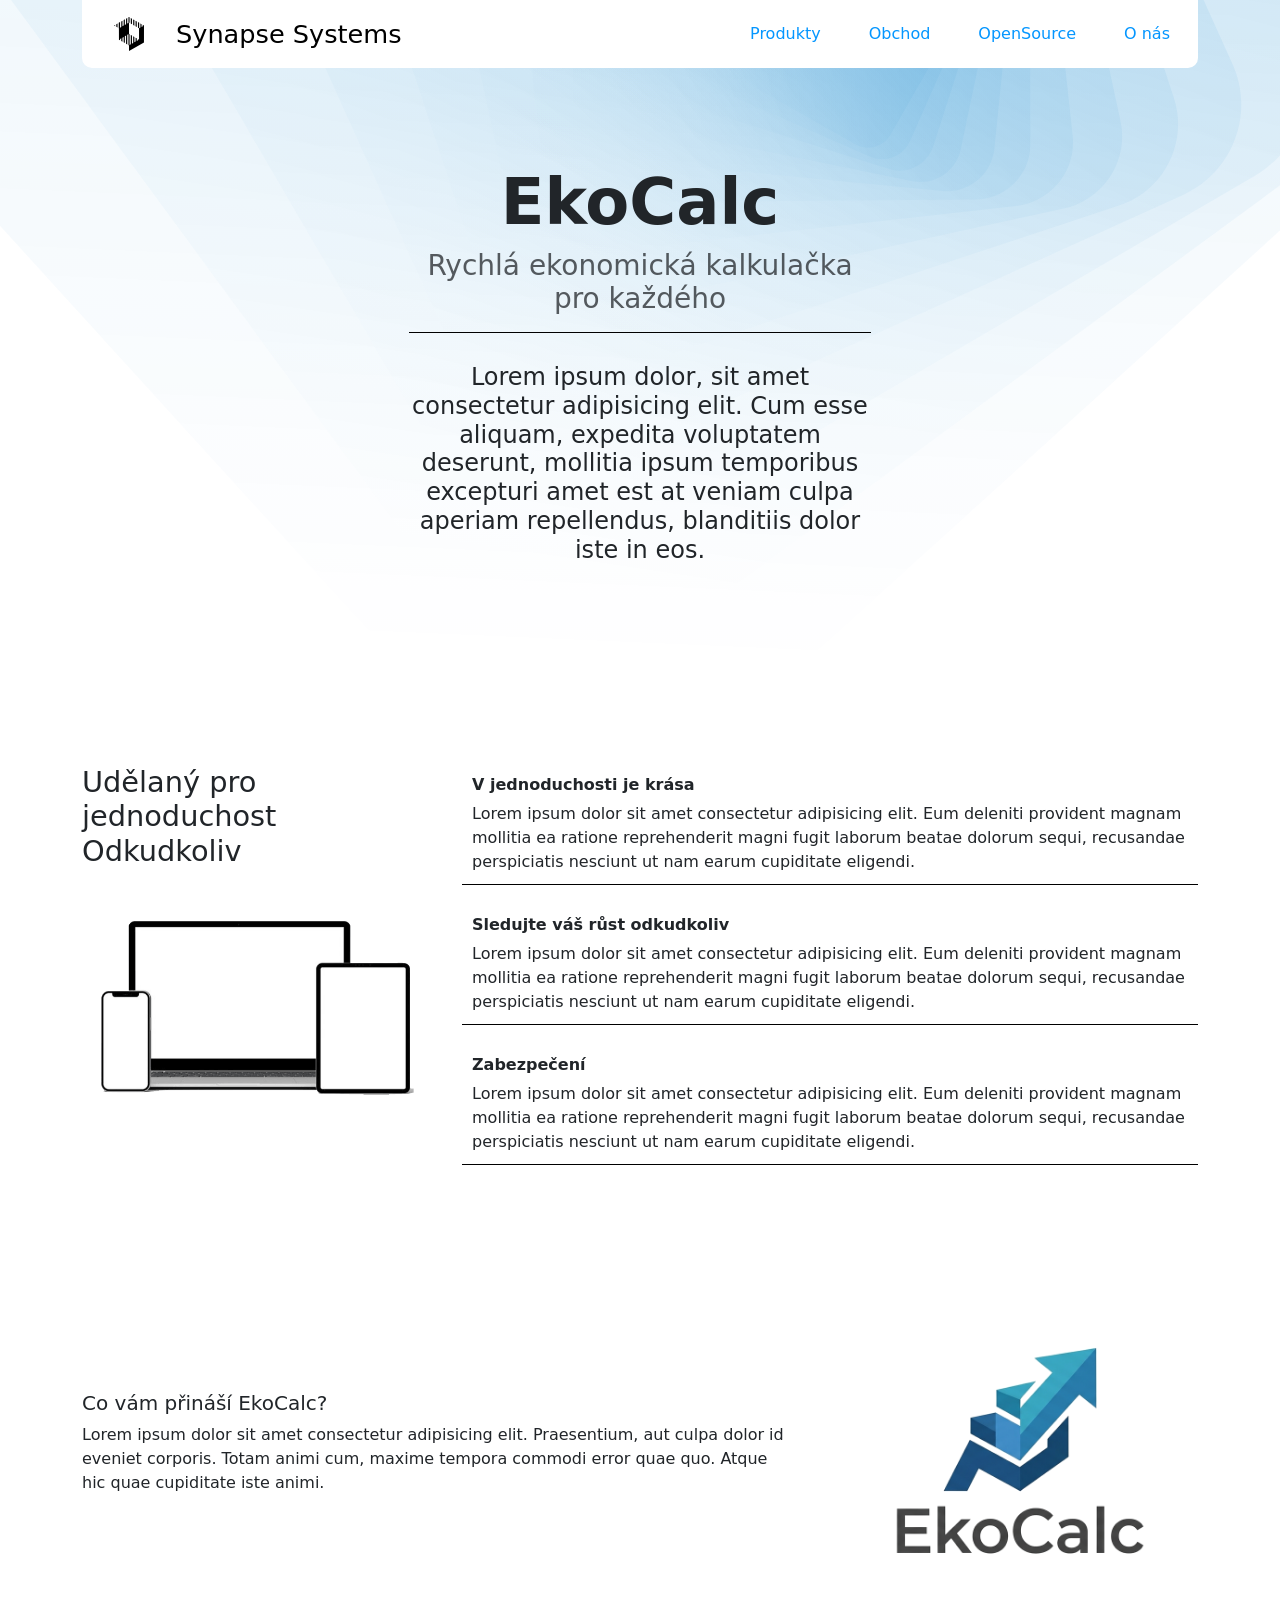
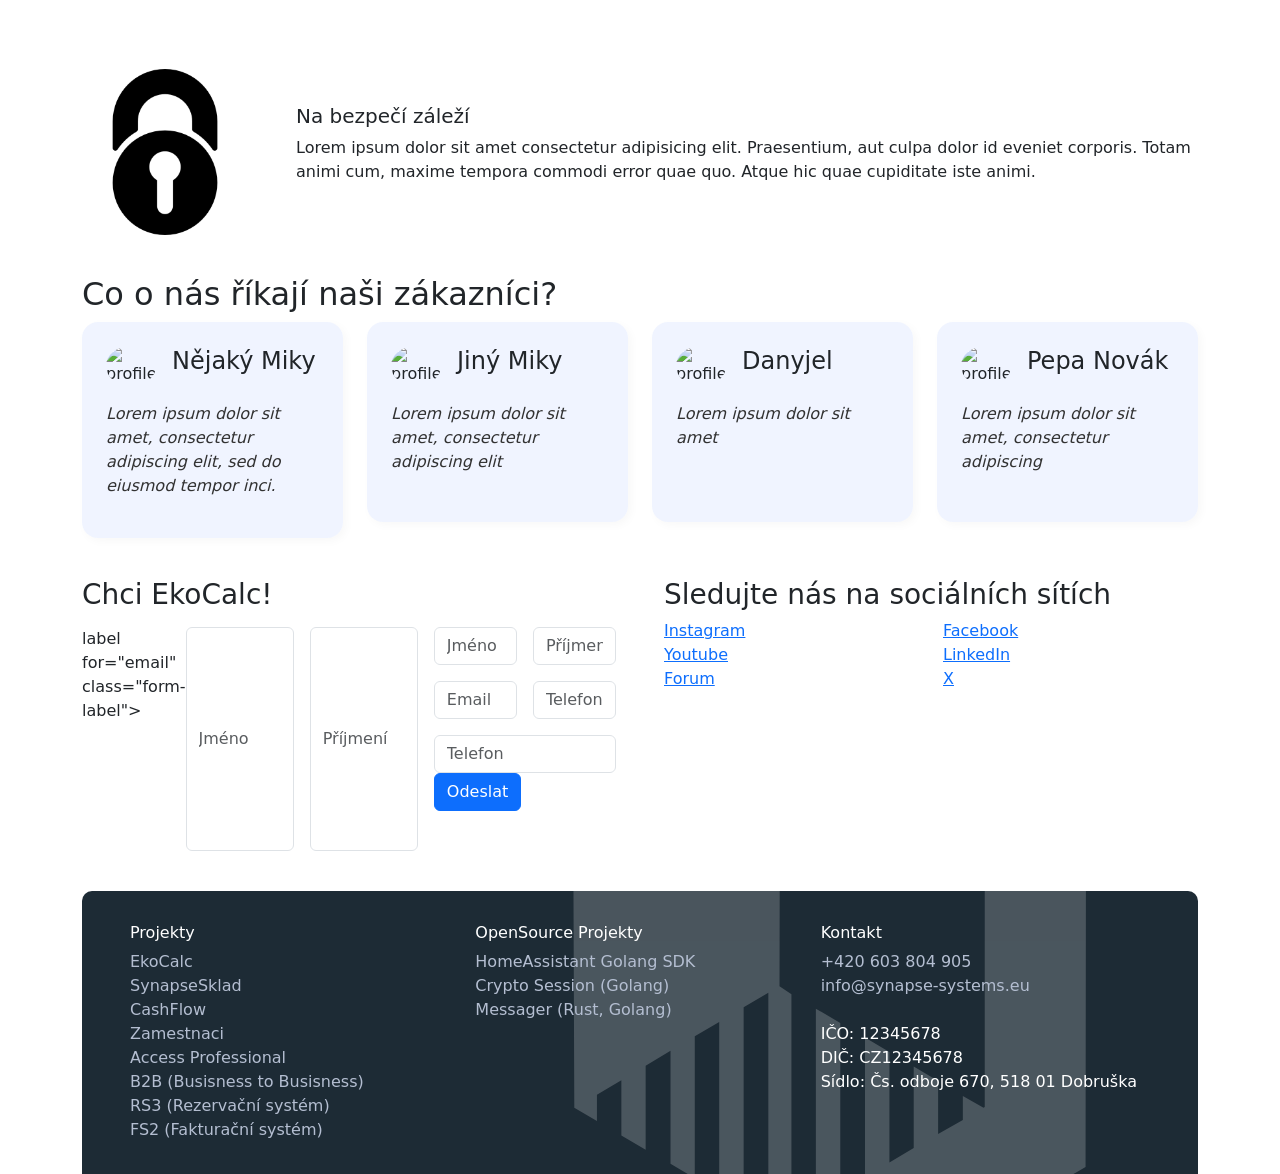
==== commit 1a9e83bc: "prida formular do ekocalc.html" ====
--- a/ekocalc.html
+++ b/ekocalc.html
@@ -256,11 +256,30 @@
         <section class="row row-cols-1 row-cols-md-2 g-5">
 
             <div class="col">
-                <h3>Posílejte mi novinky z naších produktů</h3>
+                <h3>Chci EkoCalc!</h3>
                 <div class="d-flex mt-3">
-                    <label for="email" class="form-label"></label>
-                    <input type="email" class="form-control me-3" id="email" placeholder="Email">
+                    label for="email" class="form-label"></label>
+
+                    <input type="name" class="form-control me-3" id="email" placeholder="Jméno">
+                    <input type="name" class="form-control me-3" id="email" placeholder="Příjmení">
+                            <div class="row g-3">
+                                <div class="col-6">
+                                    <input type="text" class="form-control" placeholder="Jméno">
+                                </div>
+                                <div class="col-6">
+                                    <input type="text" class="form-control" placeholder="Příjmení">
+                                </div>
+                                <div class="col-6">
+                                    <input type="email" class="form-control" placeholder="Email">
+                                </div>
+                                <div class="col-6">
+                                    <input type="tel" class="form-control" placeholder="Telefon">
+                                </div>
+                                <div class="col-auto">
+                                    <input type="tel" class="form-control me-3" id="email" placeholder="Telefon">
                     <button type="submit" class="btn btn-primary">Odeslat</button>
+                                </div>
+                            </div>
                 </div>
             </div>
             <div class="col">
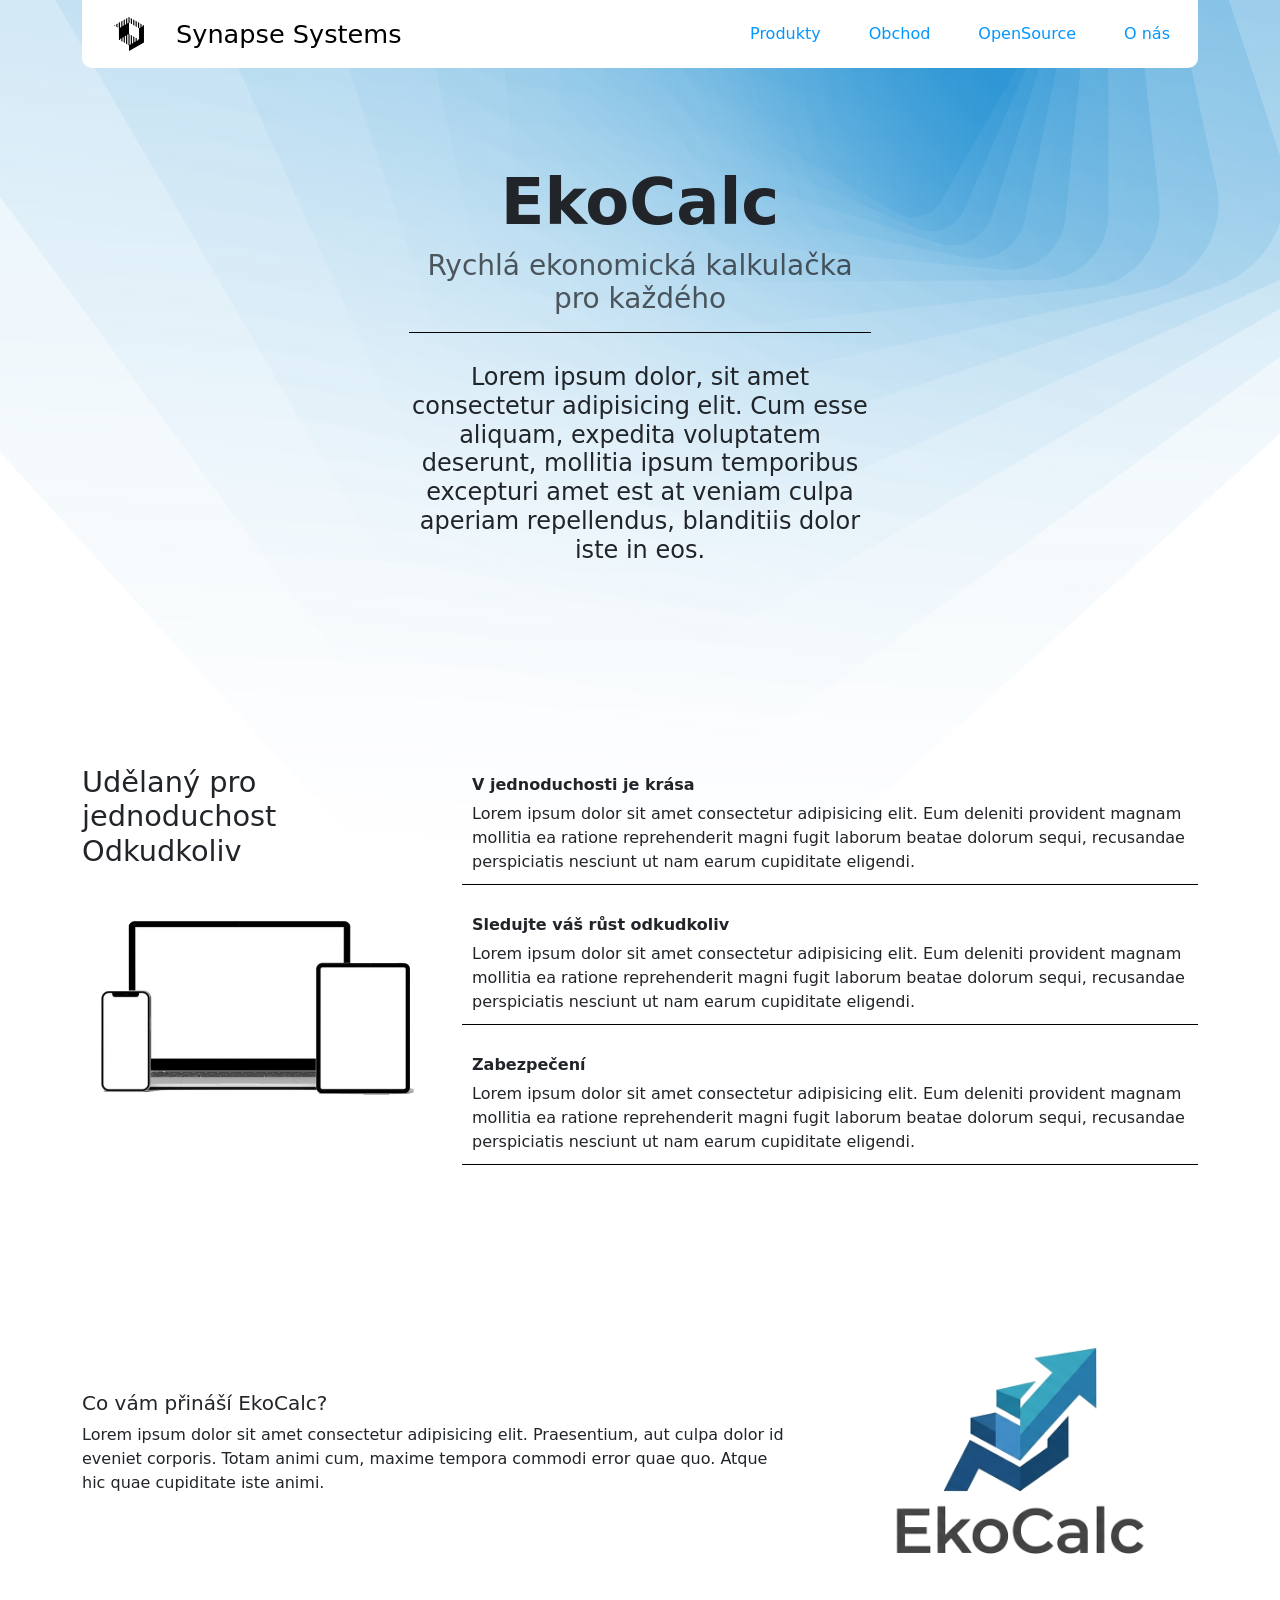
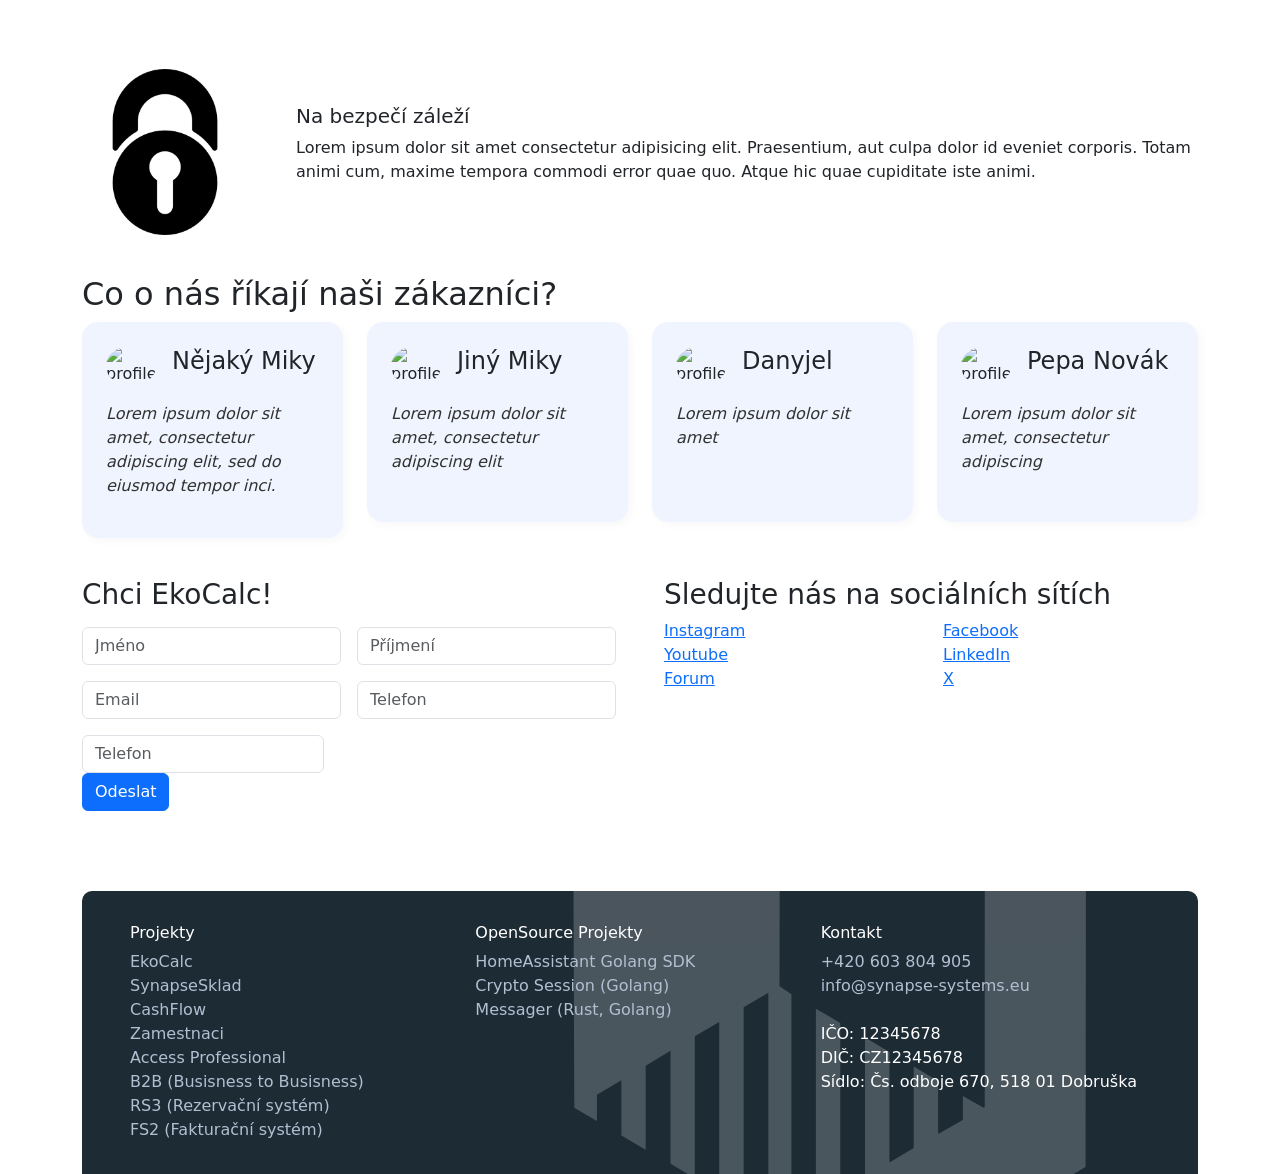
==== commit ae6d8a92: "form repair" ====
--- a/ekocalc.html
+++ b/ekocalc.html
@@ -107,21 +107,21 @@
             <div class="position-relative overflow-hidden text-center">
                 <div class="col-md-6 p-lg-5 mx-auto my-5">
                     <h1 class="display-3 fw-bold">EkoCalc</h1>
-                        <div style="border-bottom: 1px solid black;">
+                    <div style="border-bottom: 1px solid black;">
                         <h3 class="fw-normal text-muted mb-3">
                             Rychlá ekonomická kalkulačka pro každého
                         </h3>
-                        </div>
+                    </div>
                     <div class="d-flex gap-3 justify-content-center lead fw-normal">
                     </div>
-                        <div>
-                            <h4 style="margin-top: 30px;">
-                                Lorem ipsum dolor, sit amet consectetur adipisicing elit. Cum esse aliquam, expedita
-                                voluptatem
-                                deserunt, mollitia ipsum temporibus excepturi amet est at veniam culpa aperiam repellendus,
-                                blanditiis dolor iste in eos.
-                            </h4>
-                        </div>
+                    <div>
+                        <h4 style="margin-top: 30px;">
+                            Lorem ipsum dolor, sit amet consectetur adipisicing elit. Cum esse aliquam, expedita
+                            voluptatem
+                            deserunt, mollitia ipsum temporibus excepturi amet est at veniam culpa aperiam repellendus,
+                            blanditiis dolor iste in eos.
+                        </h4>
+                    </div>
                 </div>
                 <div class="product-device shadow-sm d-none d-md-block"></div>
                 <div class="product-device product-device-2 shadow-sm d-none d-md-block"></div>
@@ -193,17 +193,17 @@
             <div class="benefits row gap-4">
                 <div class="col-2">
                     <img src="assets/images/image copy 2.png" class="w-100">
-                 </div>
+                </div>
                 <div class="d-flex flex-column col justify-content-center">
                     <h5>Na bezpečí záleží</h5>
                     <p>Lorem ipsum dolor sit amet consectetur adipisicing elit. Praesentium, aut culpa dolor id eveniet
                         corporis. Totam animi cum, maxime tempora commodi error quae quo. Atque hic quae cupiditate iste
                         animi.</p>
-                 </div>
-            </div>
-        </section>
-
-        
+                </div>
+            </div>
+        </section>
+
+
         <section>
 
             <h2>Co o nás říkají naši zákazníci?</h2>
@@ -222,8 +222,7 @@
                 <div class="col">
                     <div class="recenze">
                         <div class="d-flex gap-3 align-items-center pb-3">
-                            <img src="assets/images/image.png"
-                                class="recenze-profile" alt="profile" loading="lazy" />
+                            <img src="assets/images/image.png" class="recenze-profile" alt="profile" loading="lazy" />
                             <h4>Jiný Miky</h4>
                         </div>
                         <p>Lorem ipsum dolor sit amet, consectetur adipiscing elit</p>
@@ -232,8 +231,8 @@
                 <div class="col">
                     <div class="recenze">
                         <div class="d-flex gap-3 align-items-center pb-3">
-                            <img src="assets/images/image copy.png"
-                                class="recenze-profile" alt="profile" loading="lazy" />
+                            <img src="assets/images/image copy.png" class="recenze-profile" alt="profile"
+                                loading="lazy" />
                             <h4>Danyjel</h4>
                         </div>
                         <p>Lorem ipsum dolor sit amet</p>
@@ -258,28 +257,25 @@
             <div class="col">
                 <h3>Chci EkoCalc!</h3>
                 <div class="d-flex mt-3">
-                    label for="email" class="form-label"></label>
-
-                    <input type="name" class="form-control me-3" id="email" placeholder="Jméno">
-                    <input type="name" class="form-control me-3" id="email" placeholder="Příjmení">
-                            <div class="row g-3">
-                                <div class="col-6">
-                                    <input type="text" class="form-control" placeholder="Jméno">
-                                </div>
-                                <div class="col-6">
-                                    <input type="text" class="form-control" placeholder="Příjmení">
-                                </div>
-                                <div class="col-6">
-                                    <input type="email" class="form-control" placeholder="Email">
-                                </div>
-                                <div class="col-6">
-                                    <input type="tel" class="form-control" placeholder="Telefon">
-                                </div>
-                                <div class="col-auto">
-                                    <input type="tel" class="form-control me-3" id="email" placeholder="Telefon">
-                    <button type="submit" class="btn btn-primary">Odeslat</button>
-                                </div>
-                            </div>
+                    <label for="email" class="form-label"></label>
+                    <div class="row g-3">
+                        <div class="col-6">
+                            <input type="text" class="form-control" placeholder="Jméno">
+                        </div>
+                        <div class="col-6">
+                            <input type="text" class="form-control" placeholder="Příjmení">
+                        </div>
+                        <div class="col-6">
+                            <input type="email" class="form-control" placeholder="Email">
+                        </div>
+                        <div class="col-6">
+                            <input type="tel" class="form-control" placeholder="Telefon">
+                        </div>
+                        <div class="col-auto">
+                            <input type="tel" class="form-control me-3" id="email" placeholder="Telefon">
+                            <button type="submit" class="btn btn-primary">Odeslat</button>
+                        </div>
+                    </div>
                 </div>
             </div>
             <div class="col">
--- a/assets/styles/product.css
+++ b/assets/styles/product.css
@@ -4,8 +4,6 @@
     border-bottom: 1px solid black;
 
 }
-
-.benefits {}
 
 .row {
     margin-bottom: 40px;
@@ -30,9 +28,9 @@
 }
 
 .header-image {
-  width: 150%;
-  margin-left: -25%;
+  width: 180%;
+  margin-left: -40%;
   height: auto;
   display: block;
-  opacity: 0.6;
+  opacity: 5;
 }
